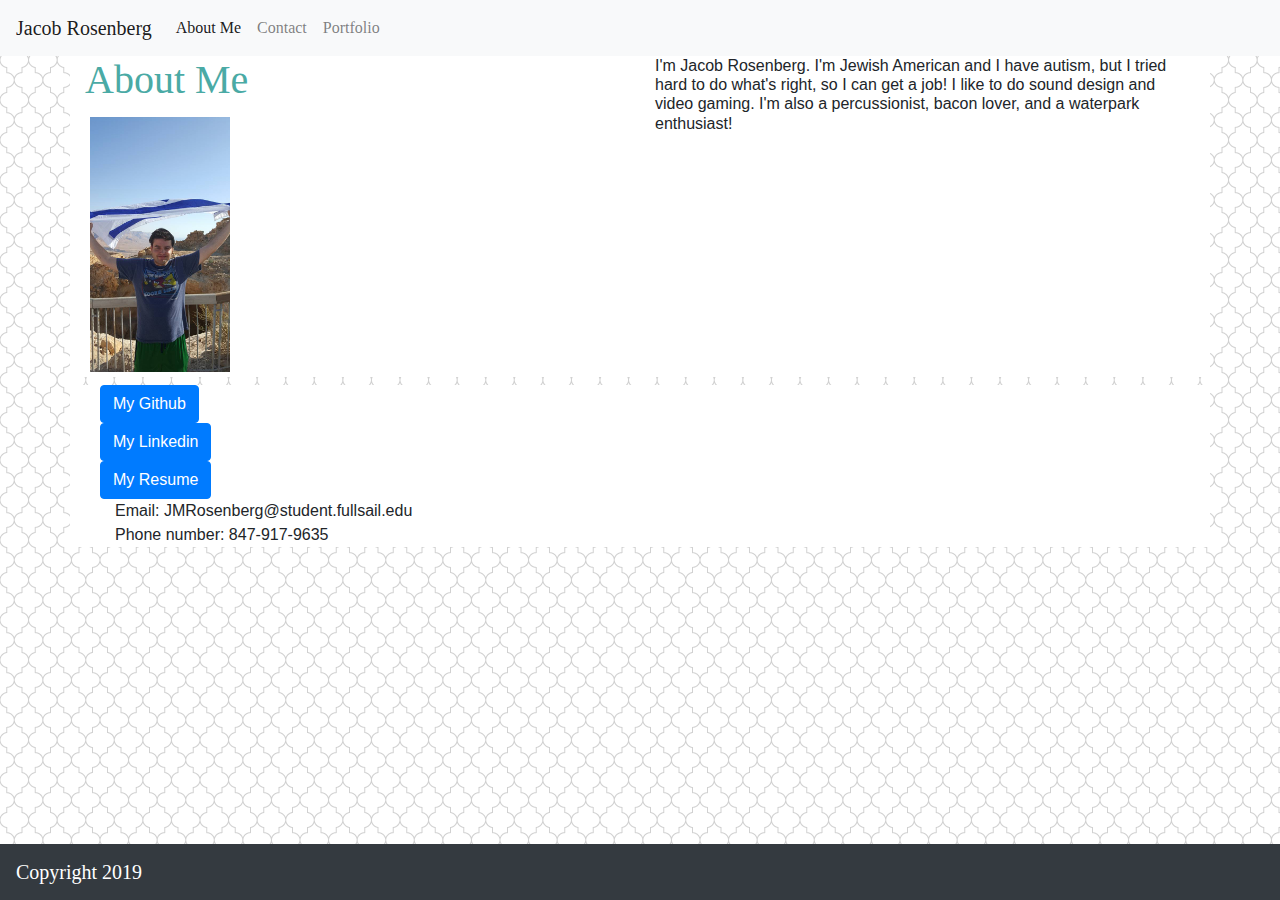
==== index.html @ 85c7e5e9 "add email address and phone number" ====
<!DOCTYPE html>
<html lang="en">
  <about><Your Name></about>
<head>
    
    
    
    <meta charset="UTF-8"> 
    <link rel="stylesheet" type="text/css" href="assets/css/style.css"> 
    <link rel="stylesheet" href="https://stackpath.bootstrapcdn.com/bootstrap/4.3.1/css/bootstrap.min.css" integrity="sha384-ggOyR0iXCbMQv3Xipma34MD+dH/1fQ784/j6cY/iJTQUOhcWr7x9JvoRxT2MZw1T" crossorigin="anonymous"> 
    
    <meta name="viewport" content="width=device-width, initial-scale=1.0">
    <meta http-equiv="X-UA-Compatible" content="ie=edge">  </style.css></style.css> 
    
</head>
<body

background="./assets/images/hotel-wallpaper.png">
<nav class="navbar navbar-expand-lg navbar-light bg-light">
    <a class="navbar-brand" href="#">Jacob Rosenberg</a>
    <button class="navbar-toggler" type="button" data-toggle="collapse" data-target="#navbarNav" aria-controls="navbarNav" aria-expanded="false" aria-label="Toggle navigation">
      <span class="navbar-toggler-icon"></span>
    </button>
    <div class="collapse navbar-collapse" id="navbarNav">
      <ul class="navbar-nav">
        <li class="nav-item active">
          <a class="nav-link" href="#">About Me <span class="sr-only">(current)</span></a>
        </li>
        <li class="nav-item">
          <a class="nav-link" href="contact.html">Contact</a>
        </li>
        <li class="nav-item">
          <a class="nav-link" href="Portfolio.html">Portfolio</a>
        </li>
  
        </li>
      </ul>
    </div>
  </nav>
   
  

  <h2>
    <div class="container">
        <div class="row">
          <div class="col">
              <header> 
              <h1>About Me</h1>
            </header>
              <img src="assets/images/13335806_10205963346714444_6444609360572548537_n.jpg" alt="">
          </div>
          <div class="col">
           I'm Jacob Rosenberg. I'm Jewish American and I have autism, but I tried hard to do what's right, so I can get a job! I like to do sound design and video gaming. I'm also a percussionist, bacon lover, and a waterpark enthusiast! 
    </div>
  </h2> 
  <div class="container">
    <div class="col">
      <a class="btn btn-primary" href="https://github.com/JMRosenberg12" role="button">My Github</a>
    </div>

    <div class="col">
      <a class="btn btn-primary" href="https://www.linkedin.com/in/jacob-rosenberg-606a99161/" role="button">My Linkedin</a>
    </div>

    <div class="col">
      <a class="btn btn-primary" href="Rosenberg_Jacob_Resume (1).pdf" role="button">My Resume</a>

      <div class="col">
        Email: JMRosenberg@student.fullsail.edu
      </div>
      <div class="col">
        Phone number: 847-917-9635
      </div>

  </div>
  

</body>

<body>
  <div class="wrapper">

   

    <div class="push"></div>
    
  </div>
  <nav class="navbar fixed-bottom navbar-dark bg-dark">
    <a class="navbar-brand" href="#">Copyright 2019</a>
  </nav>
  
</body>




</html>
---- assets/css/style.css ----
body {
    padding: 0;
    margin:0;
    width: 100%;
}

header {
  color: #4aaaa5;
  border-color: #cccccc;
font-family: Georgia, 'Times New Roman', Times, serif;
font-size: 40px;

}



  footer,
  .push {
    height:50px;
    background-color: #666666;
    border-top: 8px solid #4aaaa5;
    color:#ffffff;
    font-family: Arial, Helvetica, sans-serif;
    position: fixed;
    text-align: center;
  left: 0;
  bottom: 0;
  width: 100%;

  }

  
  
 
  
 content {
      background-color: #ffffff;
      border-color: #dddddd;
      width: 960px;
      
      
  }
  
  
  

  img {border: 1px solid #ddd;
    border-radius: 4px;
    padding: 5px;
    width: 150px;
  right: 200px;
  margin-right: 10px;}

  .container {background-color: #ffffff;
  width: 960px;
}

  h2 div {font-size: medium;}

  nav {font-family: Georgia, 'Times New Roman', Times, serif;
  }
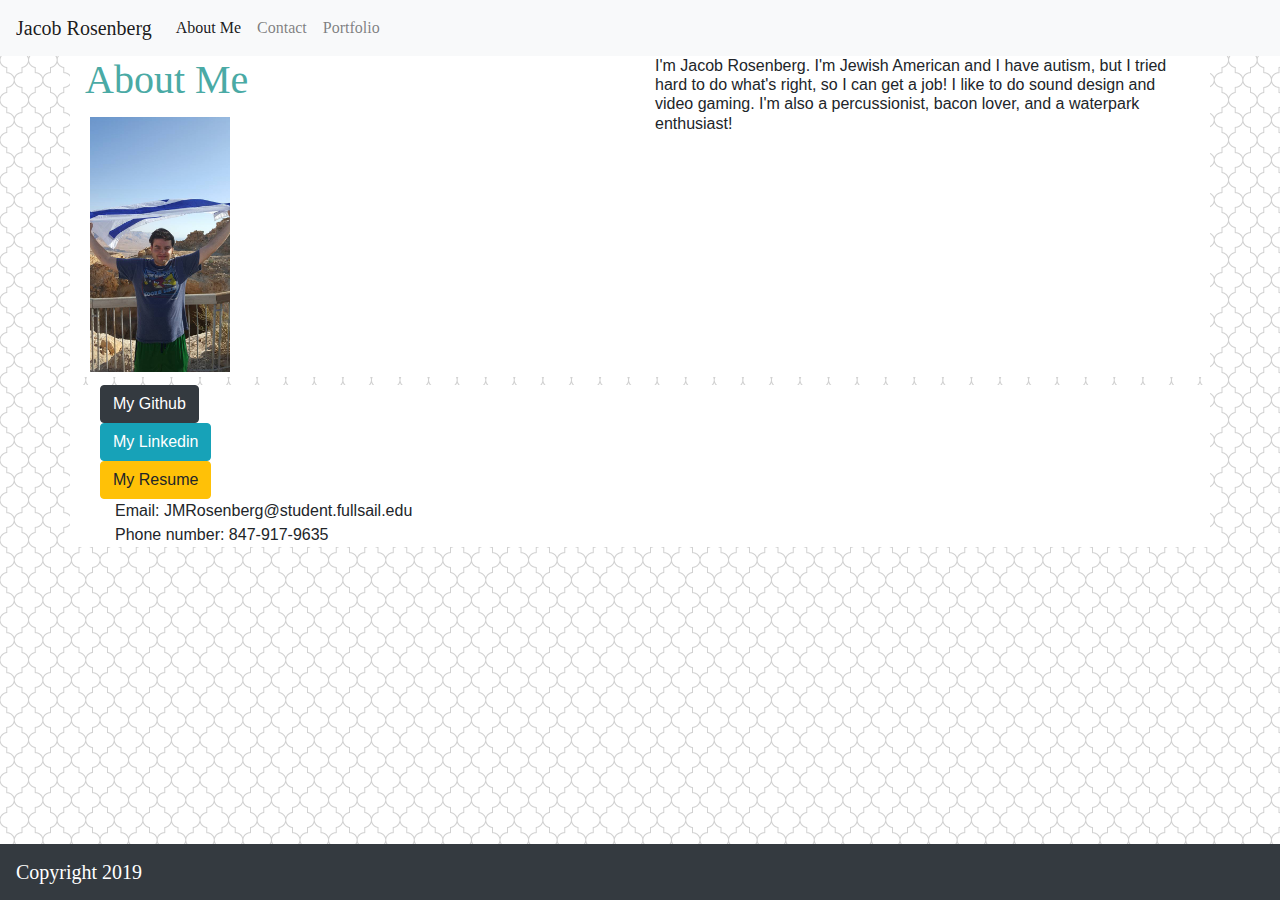
==== commit b9b07afd: "different button colors" ====
--- a/index.html
+++ b/index.html
@@ -55,15 +55,15 @@
   </h2> 
   <div class="container">
     <div class="col">
-      <a class="btn btn-primary" href="https://github.com/JMRosenberg12" role="button">My Github</a>
+      <a class="btn btn-dark" href="https://github.com/JMRosenberg12" role="button">My Github</a>
     </div>
 
     <div class="col">
-      <a class="btn btn-primary" href="https://www.linkedin.com/in/jacob-rosenberg-606a99161/" role="button">My Linkedin</a>
+      <a class="btn btn-info" href="https://www.linkedin.com/in/jacob-rosenberg-606a99161/" role="button">My Linkedin</a>
     </div>
 
     <div class="col">
-      <a class="btn btn-primary" href="Rosenberg_Jacob_Resume (1).pdf" role="button">My Resume</a>
+      <a class="btn btn-warning" href="Rosenberg_Jacob_Resume.pdf" role="button">My Resume</a>
 
       <div class="col">
         Email: JMRosenberg@student.fullsail.edu
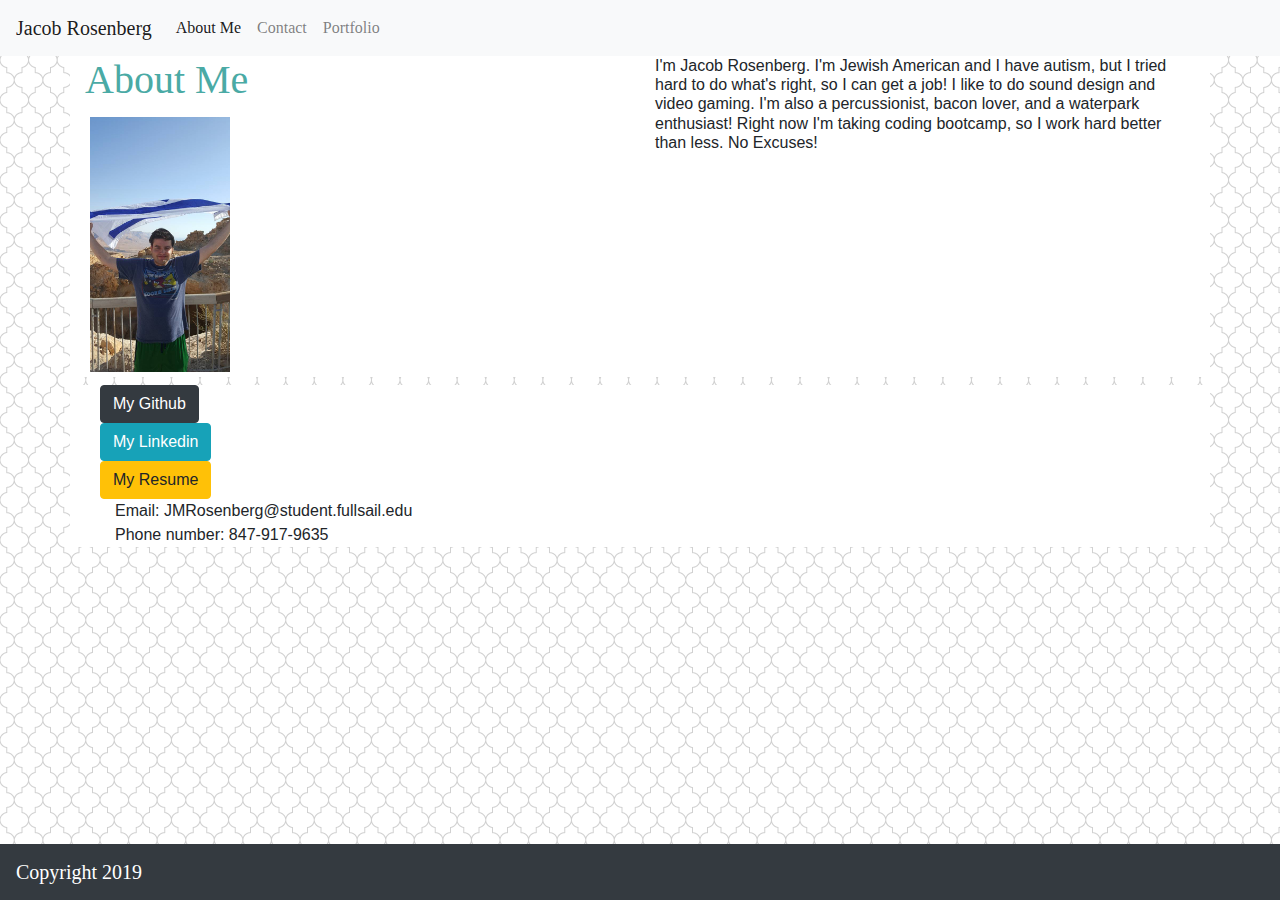
==== commit 49dd7b57: "editing the bio" ====
--- a/index.html
+++ b/index.html
@@ -50,7 +50,7 @@
               <img src="assets/images/13335806_10205963346714444_6444609360572548537_n.jpg" alt="">
           </div>
           <div class="col">
-           I'm Jacob Rosenberg. I'm Jewish American and I have autism, but I tried hard to do what's right, so I can get a job! I like to do sound design and video gaming. I'm also a percussionist, bacon lover, and a waterpark enthusiast! 
+           I'm Jacob Rosenberg. I'm Jewish American and I have autism, but I tried hard to do what's right, so I can get a job! I like to do sound design and video gaming. I'm also a percussionist, bacon lover, and a waterpark enthusiast! Right now I'm taking coding bootcamp, so I work hard better than less. No Excuses! 
     </div>
   </h2> 
   <div class="container">
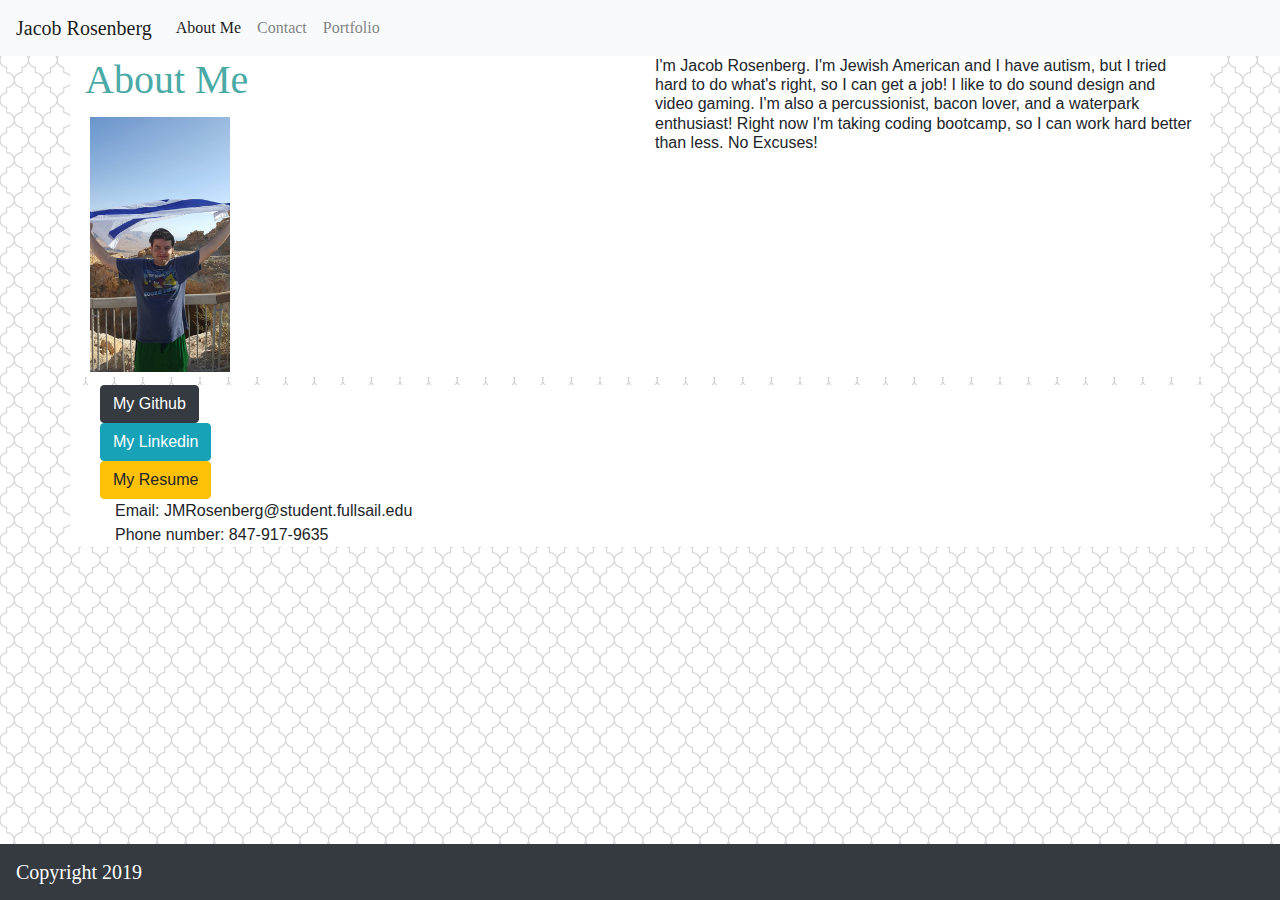
==== commit 695d7e36: "editing my bio again" ====
--- a/index.html
+++ b/index.html
@@ -50,7 +50,7 @@
               <img src="assets/images/13335806_10205963346714444_6444609360572548537_n.jpg" alt="">
           </div>
           <div class="col">
-           I'm Jacob Rosenberg. I'm Jewish American and I have autism, but I tried hard to do what's right, so I can get a job! I like to do sound design and video gaming. I'm also a percussionist, bacon lover, and a waterpark enthusiast! Right now I'm taking coding bootcamp, so I work hard better than less. No Excuses! 
+           I'm Jacob Rosenberg. I'm Jewish American and I have autism, but I tried hard to do what's right, so I can get a job! I like to do sound design and video gaming. I'm also a percussionist, bacon lover, and a waterpark enthusiast! Right now I'm taking coding bootcamp, so I can work hard better than less. No Excuses! 
     </div>
   </h2> 
   <div class="container">
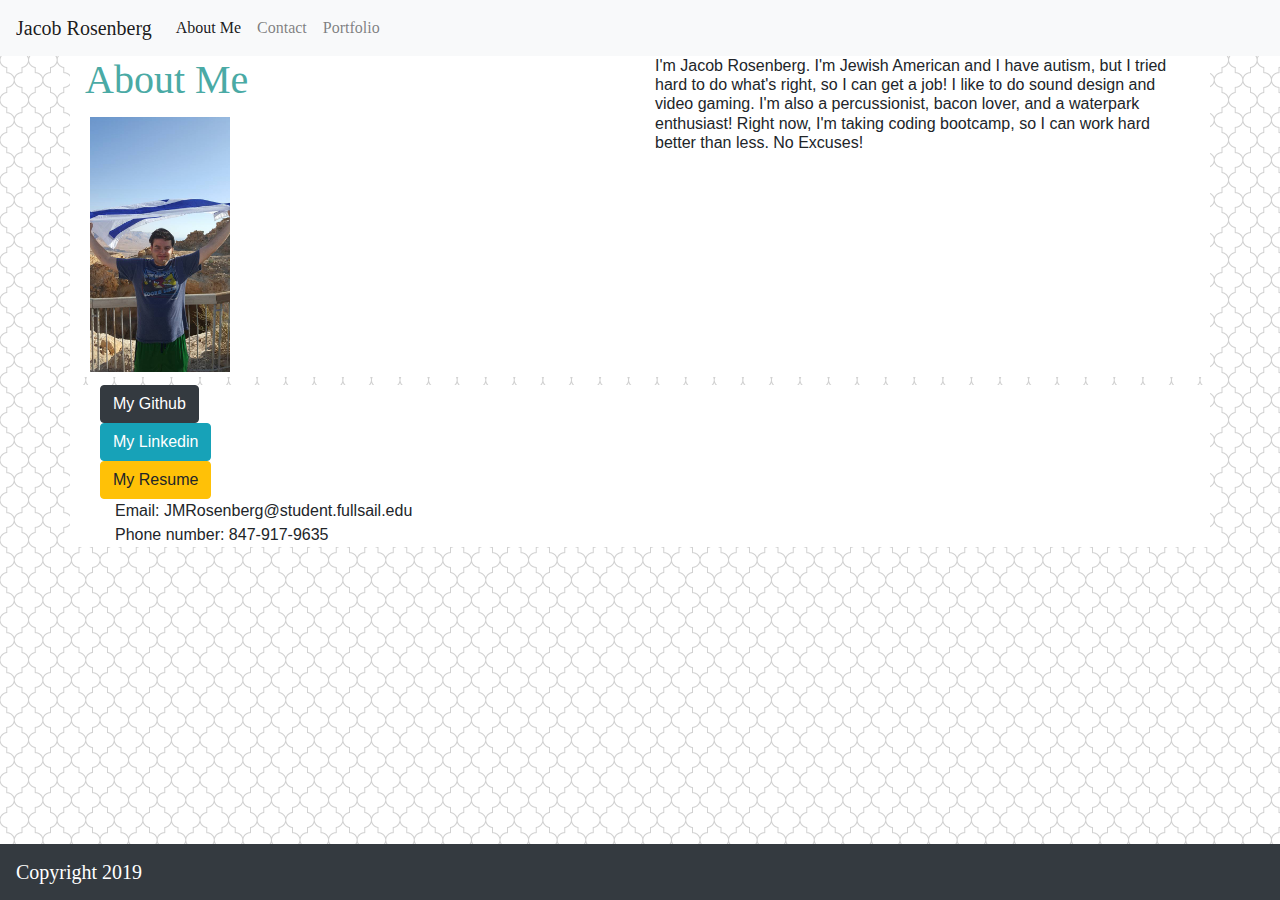
==== commit d55438dd: "add a comma" ====
--- a/index.html
+++ b/index.html
@@ -50,7 +50,7 @@
               <img src="assets/images/13335806_10205963346714444_6444609360572548537_n.jpg" alt="">
           </div>
           <div class="col">
-           I'm Jacob Rosenberg. I'm Jewish American and I have autism, but I tried hard to do what's right, so I can get a job! I like to do sound design and video gaming. I'm also a percussionist, bacon lover, and a waterpark enthusiast! Right now I'm taking coding bootcamp, so I can work hard better than less. No Excuses! 
+           I'm Jacob Rosenberg. I'm Jewish American and I have autism, but I tried hard to do what's right, so I can get a job! I like to do sound design and video gaming. I'm also a percussionist, bacon lover, and a waterpark enthusiast! Right now, I'm taking coding bootcamp, so I can work hard better than less. No Excuses! 
     </div>
   </h2> 
   <div class="container">
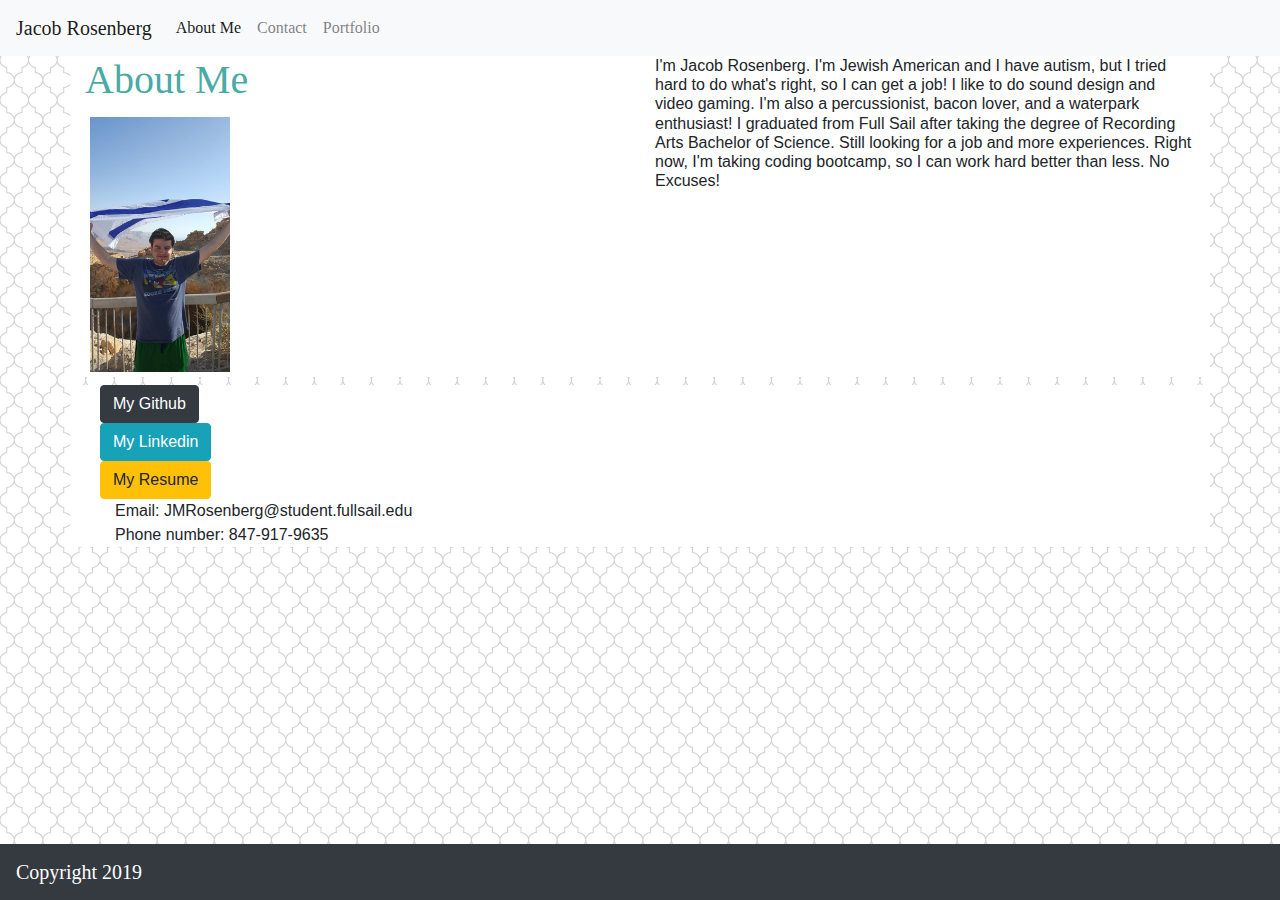
==== commit 4e7b3f8f: "editing my bio again" ====
--- a/index.html
+++ b/index.html
@@ -50,7 +50,7 @@
               <img src="assets/images/13335806_10205963346714444_6444609360572548537_n.jpg" alt="">
           </div>
           <div class="col">
-           I'm Jacob Rosenberg. I'm Jewish American and I have autism, but I tried hard to do what's right, so I can get a job! I like to do sound design and video gaming. I'm also a percussionist, bacon lover, and a waterpark enthusiast! Right now, I'm taking coding bootcamp, so I can work hard better than less. No Excuses! 
+           I'm Jacob Rosenberg. I'm Jewish American and I have autism, but I tried hard to do what's right, so I can get a job! I like to do sound design and video gaming. I'm also a percussionist, bacon lover, and a waterpark enthusiast! I graduated from Full Sail after taking the degree of Recording Arts Bachelor of Science. Still looking for a job and more experiences. Right now, I'm taking coding bootcamp, so I can work hard better than less. No Excuses! 
     </div>
   </h2> 
   <div class="container">
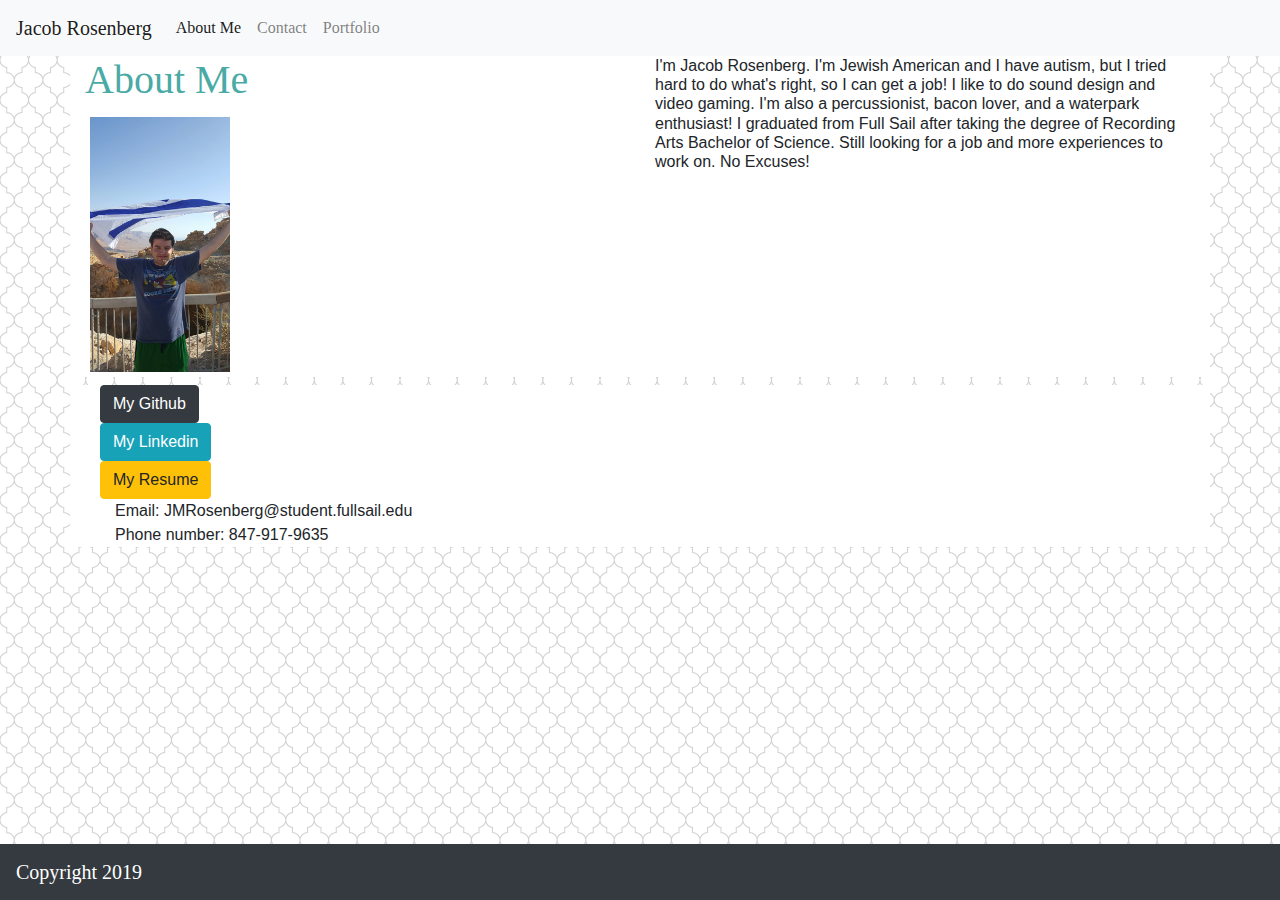
==== commit 96249d46: "edited the bio" ====
--- a/index.html
+++ b/index.html
@@ -50,7 +50,7 @@
               <img src="assets/images/13335806_10205963346714444_6444609360572548537_n.jpg" alt="">
           </div>
           <div class="col">
-           I'm Jacob Rosenberg. I'm Jewish American and I have autism, but I tried hard to do what's right, so I can get a job! I like to do sound design and video gaming. I'm also a percussionist, bacon lover, and a waterpark enthusiast! I graduated from Full Sail after taking the degree of Recording Arts Bachelor of Science. Still looking for a job and more experiences. Right now, I'm taking coding bootcamp, so I can work hard better than less. No Excuses! 
+           I'm Jacob Rosenberg. I'm Jewish American and I have autism, but I tried hard to do what's right, so I can get a job! I like to do sound design and video gaming. I'm also a percussionist, bacon lover, and a waterpark enthusiast! I graduated from Full Sail after taking the degree of Recording Arts Bachelor of Science. Still looking for a job and more experiences to work on. No Excuses! 
     </div>
   </h2> 
   <div class="container">
